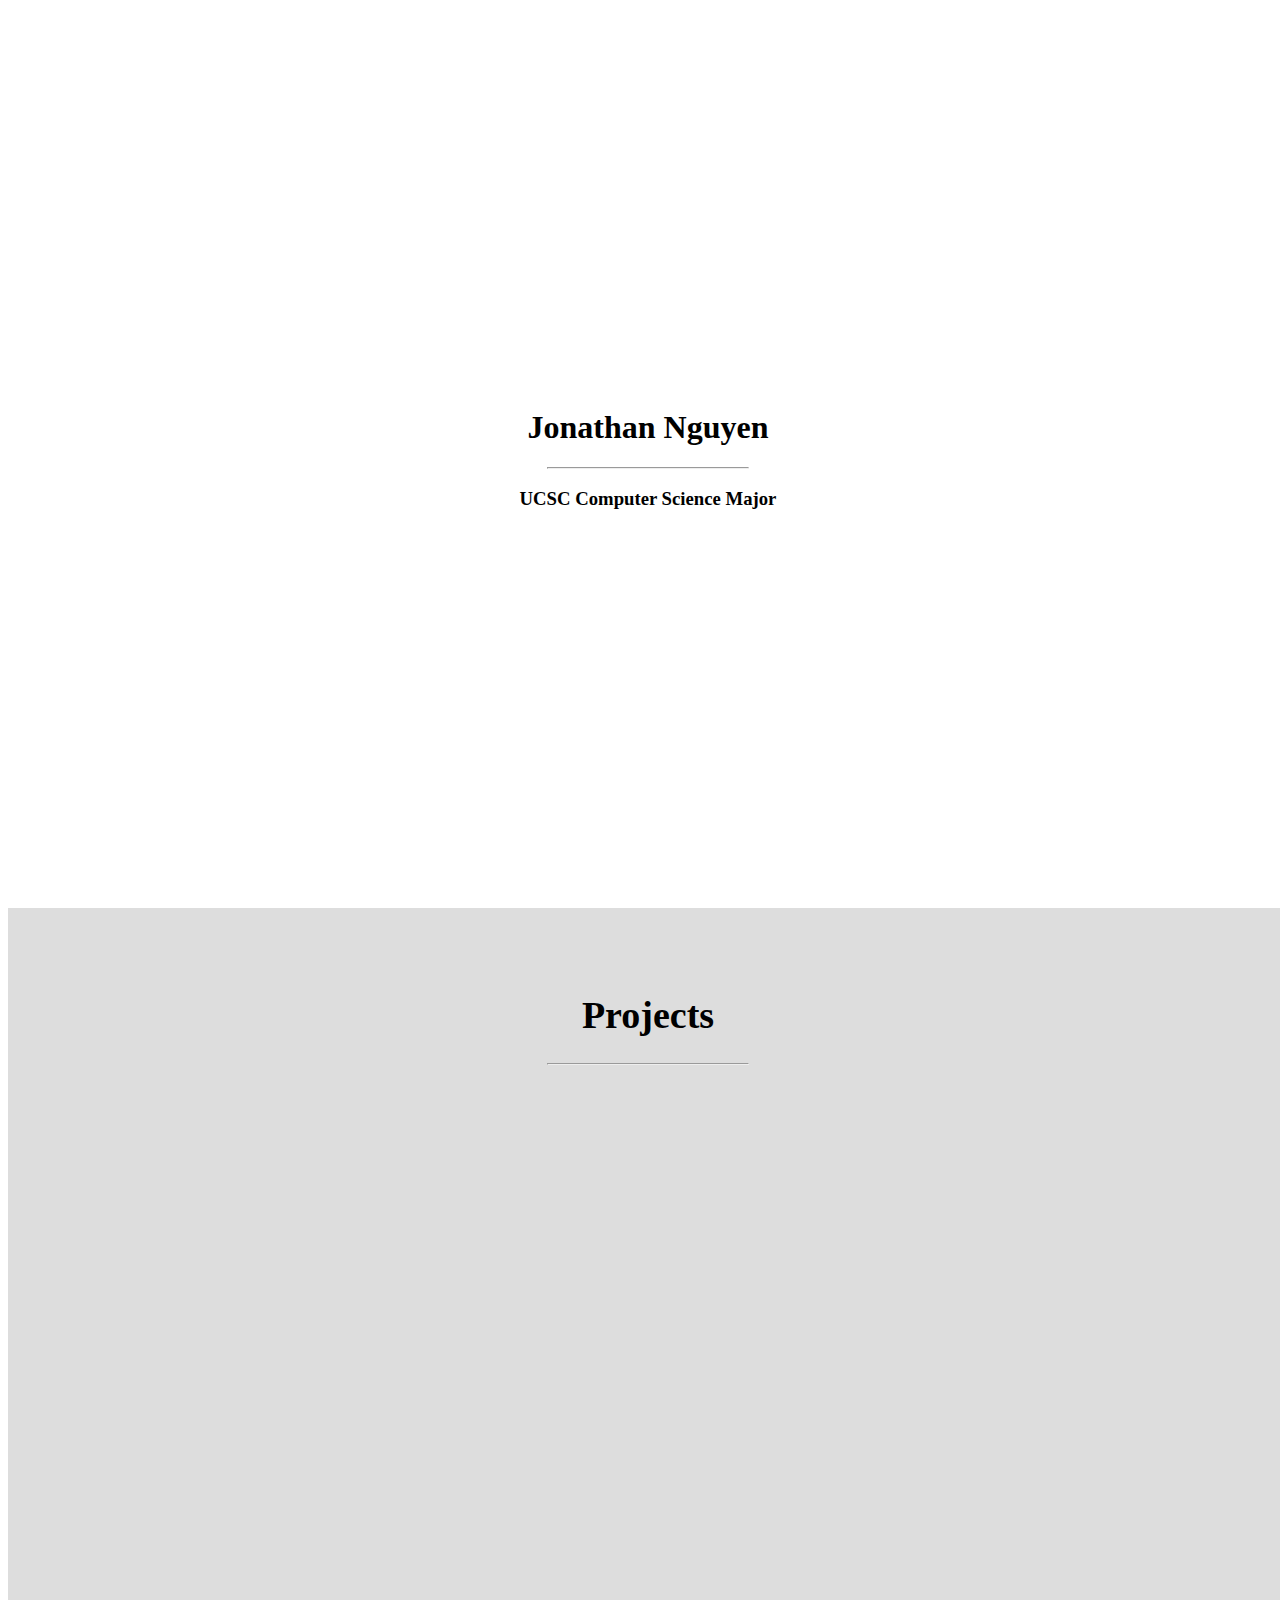
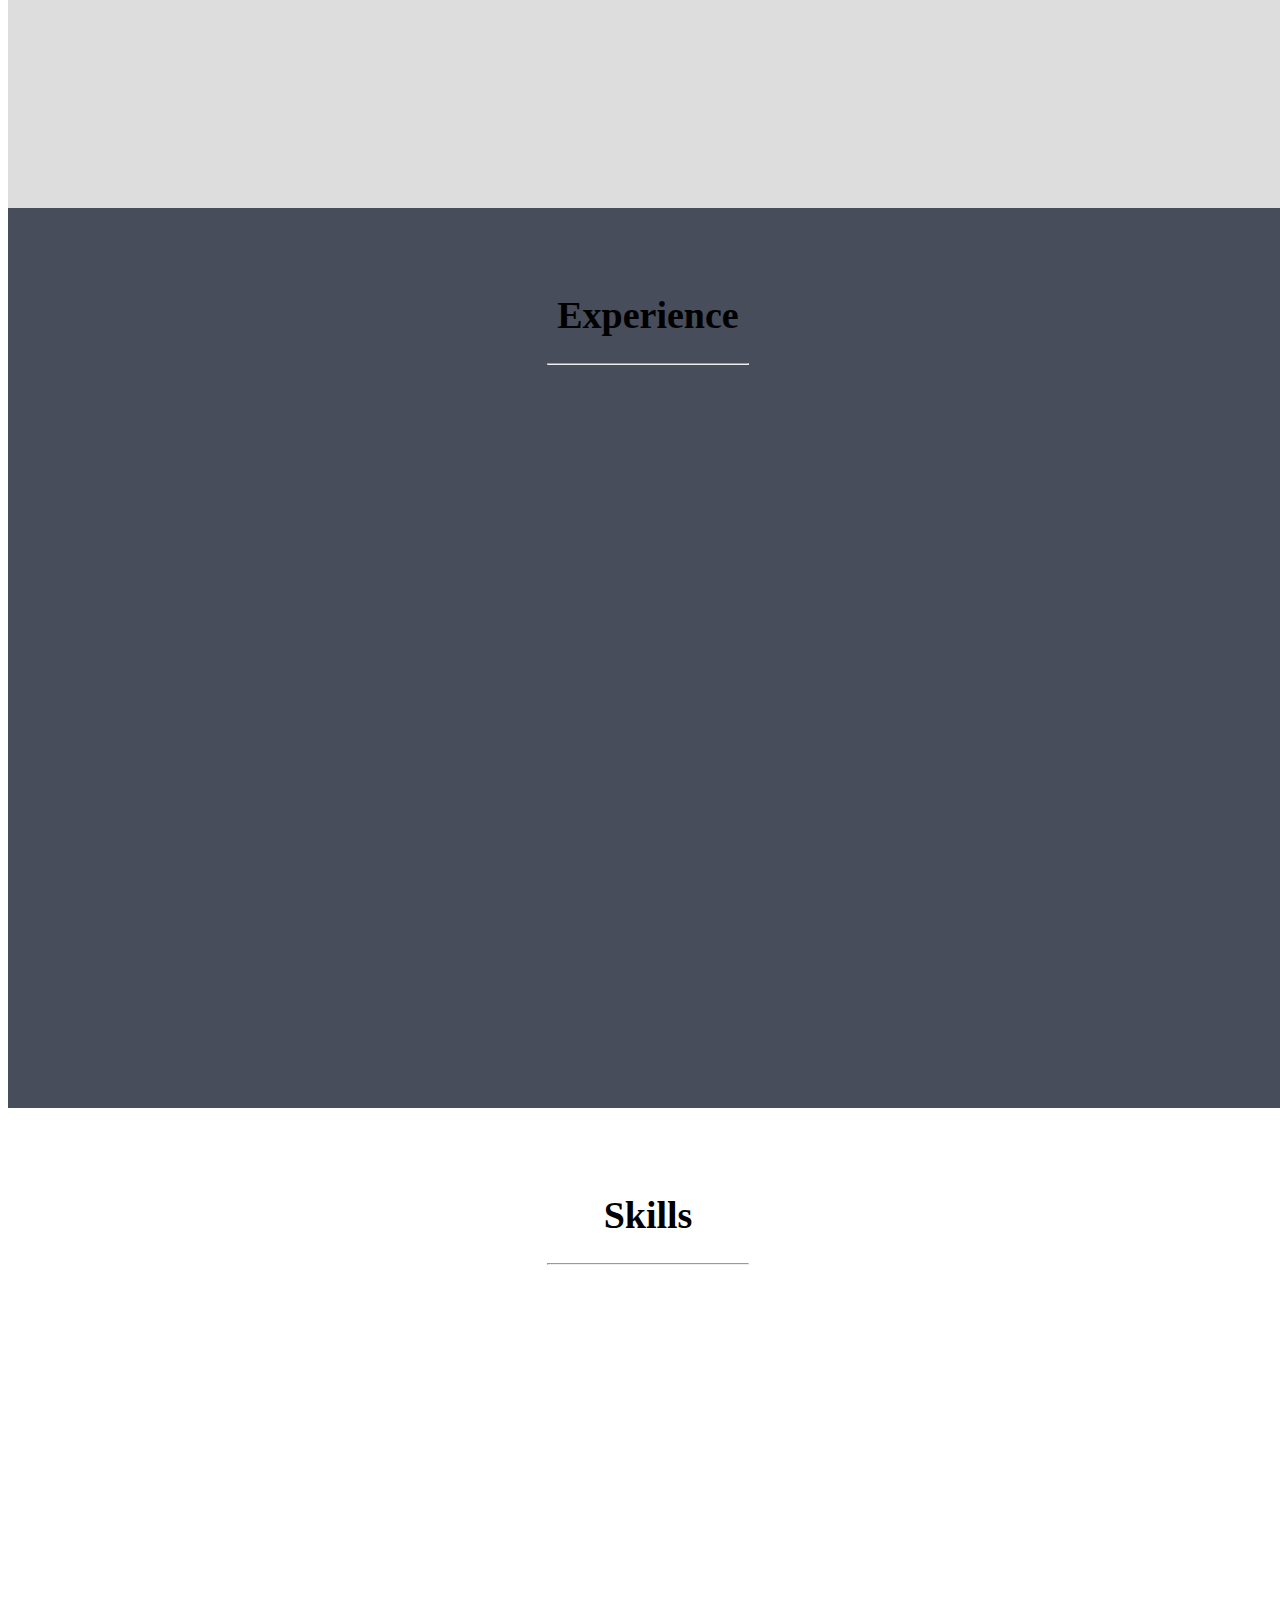
==== Portfolio/index.html @ 5cd63e86 "second commit" ====
<!DOCTYPE html>
<html lang="en">

    <head>
        <meta charset="UTF-8">
        <meta name="viewport" content="width=device-width; initial-scale=1.0; viewport-fit=cover">
        <meta http-equiv="X-UA-Compativle" content="ie=edge">
        <title>Jonathan Nguyen - Computer Science Major</title>
        <!--Bootstrap css file-->
        <link rel="stylesheet" href="css/bootstrap.min.css">
        <!--Style css file-->
        <link rel="stylesheet" href="css/style.css">
    </head>

    <body>

        <!--Nav bar-->
        <nav class="navbar navbar-expand-md sticky-top" id="navbar">
            <div class="container">
                <a href="index.html" class="navbar-brand">Jonathan Nguyen</a>
                <button class="navbar-toggler" type="button" data-toggle="collapse" data-target="#navbarResponsive">
                    <span class="navbar-toggler-icon"></span>
                </button>

                <div class="collapse navbar-collapse" id="navbarResponsive">
                    <ul class="navbar-nav ml-auto">
                        <li class="nav-item"><a href="#projects" class="nav-link active center">Projects</a></li>
                        <li class="nav-item"><a href="#experience" class="nav-link center">Experience</a></li>
                        <li class="nav-item"><a href="#skills" class="nav-link center">Skills</a></li>
                    </ul>
                </div>

            </div>
        </nav>

        <!--Landing Page-->
        <header class="center" id="landingPage">
            <div class="container">
                <h1>Jonathan Nguyen</h1>
                <hr>
                <h3>UCSC Computer Science Major</h3>
            </div>
        </header>

        <!--Projects-->
        <section class="center" id="projects">
            <div class="container">
                <h1 class="section-title">Projects</h1>
                <hr>
            </div>
        </section>

        <!--Experience-->
        <section class="center" id="experience">
            <div class="container">
                <h1 class="section-title">Experience</h1>
                <hr>
            </div>
        </section>

        <!--Skills-->
        <section class="center" id="skills">
            <div class="container">
                <h1 class="section-title">Skills</h1>
                <hr>
            </div>
        </section>

        <!--Footer-->
        <footer id="footer">
            <div class="container">
        
            </div>
        </footer>

        <!--jQuery-->
        <script src="js/jquery-3.5.1.min.js"></script>
        <!--Bootstrap js-->
        <script src="js/bootstrap.min.js"></script>
        <!--Popper js-->
        <script src="js/popper.min.js"></script>
        <!--Scripts js-->
        <script src="js/scripts.js"></script>
        <!--Font Awesome-->
        <script src="js/all.min.js"></script>

    </body>

</html>
---- Portfolio/css/style.css ----
body,
html {
  background-color: rgb(255, 255, 255);
  width: 100%;
  height: 100%;
  scroll-behavior: smooth;
}

.container {
  display: block;
  align-items: center;
  justify-content: center;
  flex-wrap: wrap;
  align-content: center;
}

.center {
  margin: auto;
  text-align: center;
  display: flex;
  justify-content: center;
  align-items: center;
}

section.center {
  display: block;
}

hr {
  width: 200px;
  background-color: black;
}

.section-title {
  font-size: 38px;
  padding-top: 60px;
}

/* Navigation Bar */

nav {
  width: 100vw;
  height: 60px;
  margin: 0px auto;
  display: block;
  position: fixed;
  top: -70px;
}

.navbar-brand,
.navbar-brand:hover {
  color: white;
  float: left;
}

#navbar,
.navbar {
  background-color: rgb(82, 0, 214);
  font-size: 1.15rem;
  font-weight: 600;
  letter-spacing: 0.1rem;
  box-shadow: 0 0.5rem 0.5rem rgba(0, 0, 0, 0.5);
  position: fixed;
  display: block;
  top: -80px;
  transition: top 1s;
  z-index: 1;
}

.nav-item {
  text-align: center;
  display: block;
  font-size: 17px;
  font-weight: 500;
}

.nav-link {
  color: rgb(255, 255, 255);
  margin-left: 15px;
  margin-right: 15px;
}

.navbar-nav {
  float: right;
}

.nav-link:hover,
.nav-link.active {
  color: rgb(198, 62, 240);
}

.navbar-toggler {
  border: 5px solid black;
}

/* Landing Page */
#landingPage {
  height: 100%;
  width: 100%;
  background-color: rgb(255, 255, 255);
}

/*Projects*/
#projects {
  height: 100%;
  width: 100%;
  background-color: rgb(221, 221, 221);
}

/*Experience*/
#experience {
  height: 100%;
  width: 100%;
  background-color: #474d5a;
}

/*Skills*/
#skills {
  height: 100%;
  width: 100%;
  background-color: rgb(255, 255, 255);
}

/*Footer*/
#footer {
  height: 20px;
  width: 100%;
  background-color: #000000;
}
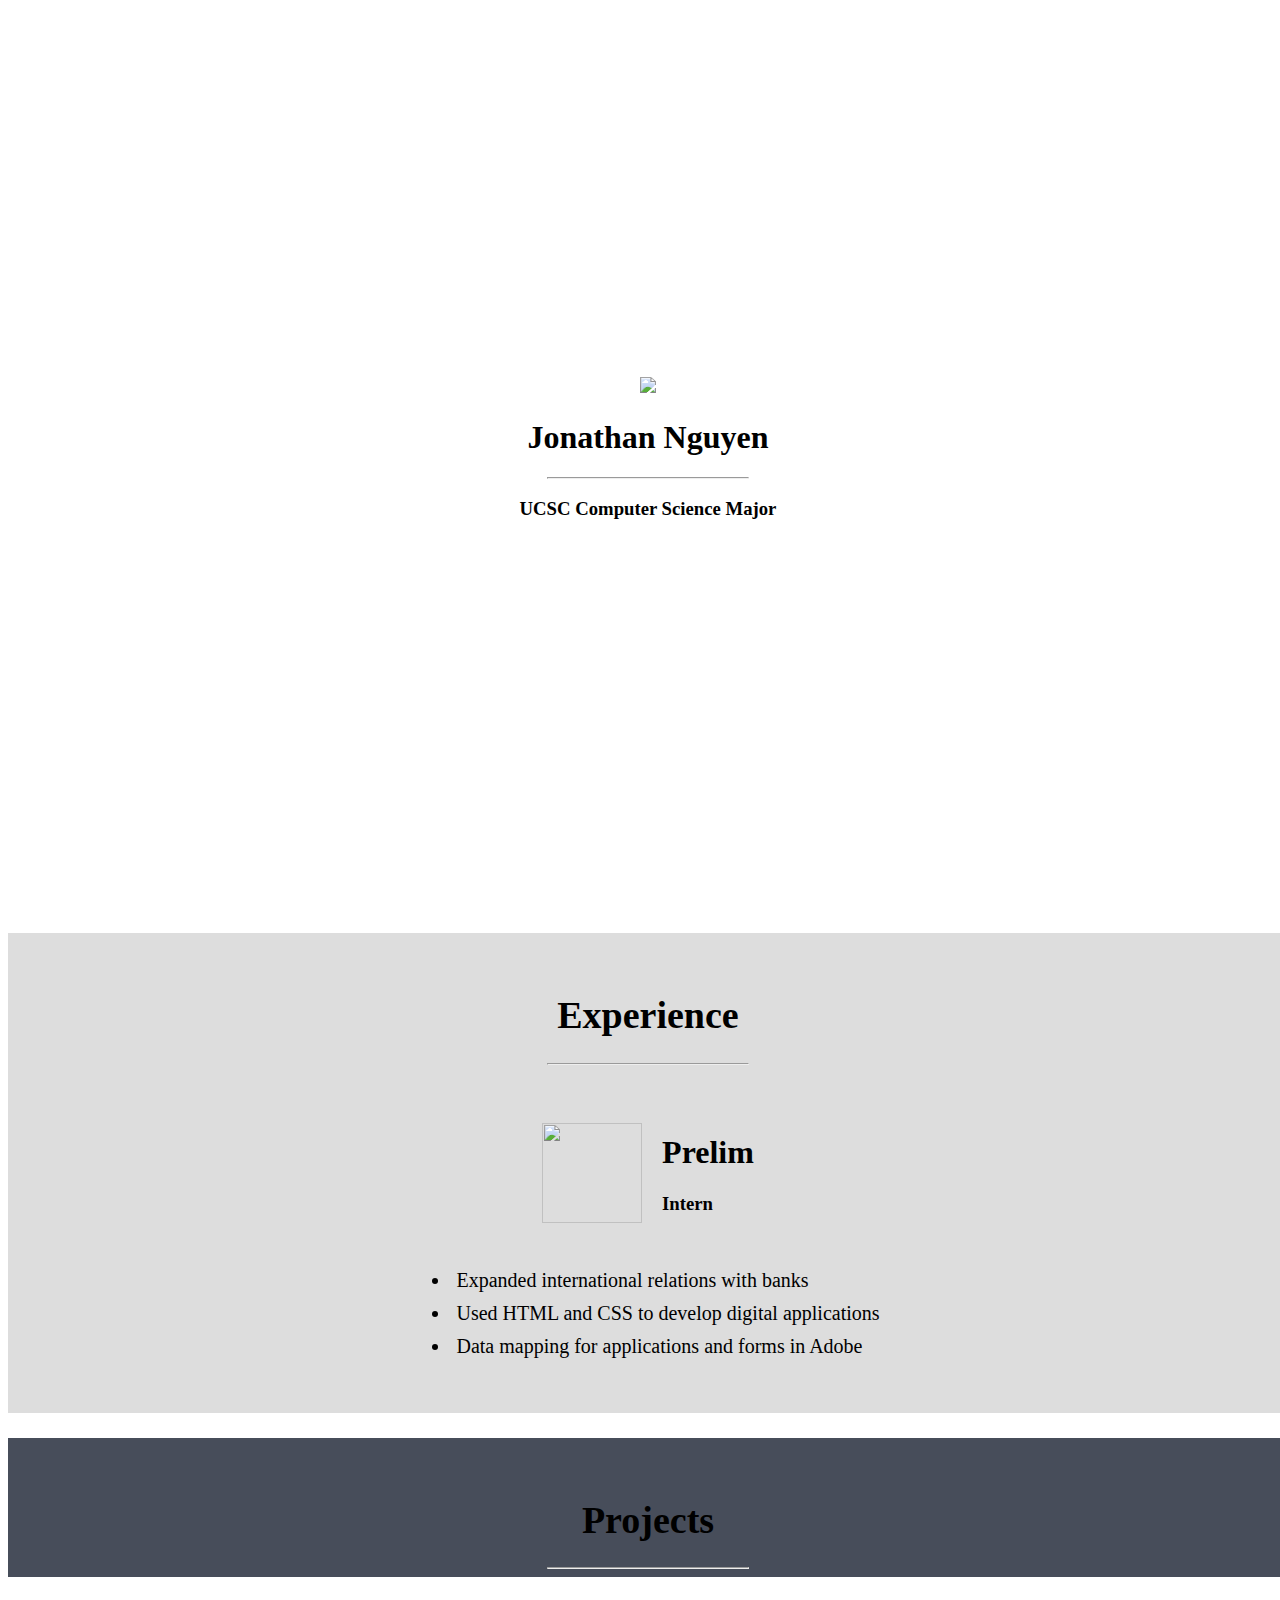
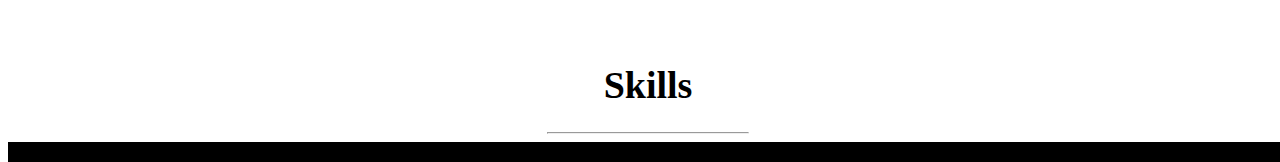
==== commit ce3f6c0f: "8/9/2021 12:07am" ====
--- a/Portfolio/index.html
+++ b/Portfolio/index.html
@@ -17,13 +17,13 @@
         <!--Nav bar-->
         <nav class="navbar navbar-expand-md sticky-top" id="navbar">
             <div class="container">
-                <a href="index.html" class="navbar-brand">Jonathan Nguyen</a>
-                <button class="navbar-toggler" type="button" data-toggle="collapse" data-target="#navbarResponsive">
+                <a href="#landingPage" class="navbar-brand">Jonathan Nguyen</a>
+                <button class="navbar-toggler" type="button" data-toggle="collapse" data-target="#navbarResponsive" aria-controls="navbarNavDropdown" aria-expanded="true" aria-label="toggle navigation">
                     <span class="navbar-toggler-icon"></span>
                 </button>
 
                 <div class="collapse navbar-collapse" id="navbarResponsive">
-                    <ul class="navbar-nav ml-auto">
+                    <ul class="navbar-nav  nav-pills">
                         <li class="nav-item"><a href="#projects" class="nav-link active center">Projects</a></li>
                         <li class="nav-item"><a href="#experience" class="nav-link center">Experience</a></li>
                         <li class="nav-item"><a href="#skills" class="nav-link center">Skills</a></li>
@@ -34,35 +34,52 @@
         </nav>
 
         <!--Landing Page-->
-        <header class="center" id="landingPage">
-            <div class="container">
-                <h1>Jonathan Nguyen</h1>
-                <hr>
-                <h3>UCSC Computer Science Major</h3>
-            </div>
-        </header>
-
-        <!--Projects-->
-        <section class="center" id="projects">
-            <div class="container">
-                <h1 class="section-title">Projects</h1>
-                <hr>
+        <section id="landingPage">
+            <div class="container center">
+                <div id="landing-title">
+                    <img src="img/SammySlug.png" id="sammy">
+                    <h1>Jonathan Nguyen</h1>
+                    <hr>
+                    <h3>UCSC Computer Science Major</h3>
+                </div>
             </div>
         </section>
 
         <!--Experience-->
-        <section class="center" id="experience">
-            <div class="container">
-                <h1 class="section-title">Experience</h1>
-                <hr>
+        <section id="experience">
+            <h1 class="section-title">Experience</h1>
+            <hr>
+            <div class="container center">
+                <div class="topic-box">
+                    <div class="topic-brand center">
+                        <img class="icon" src="img/Prelim.png">
+                        <div class="topic-header">
+                            <h1> Prelim </h1>
+                            <h3> Intern </h3>
+                        </div>
+                    </div>
+                    <ul class="description">
+                        <li> Expanded international relations with banks</li>
+                        <li> Used HTML and CSS to develop digital applications</li>
+                        <li> Data mapping for applications and forms in Adobe</li>
+                    </ul>
+                </div>
+            </div>
+        </section>
+
+        <!--Projects-->
+        <section id="projects">
+            <h1 class="section-title">Projects</h1>
+            <hr>
+            <div class="container center">
             </div>
         </section>
 
         <!--Skills-->
-        <section class="center" id="skills">
-            <div class="container">
-                <h1 class="section-title">Skills</h1>
-                <hr>
+        <section id="skills">
+            <h1 class="section-title">Skills</h1>
+            <hr>
+            <div class="container center">
             </div>
         </section>
 
--- a/Portfolio/css/style.css
+++ b/Portfolio/css/style.css
@@ -7,7 +7,7 @@
 }
 
 .container {
-  display: block;
+  display: flex;
   align-items: center;
   justify-content: center;
   flex-wrap: wrap;
@@ -19,11 +19,7 @@
   text-align: center;
   display: flex;
   justify-content: center;
-  align-items: center;
-}
-
-section.center {
-  display: block;
+  align-items: flex-start;
 }
 
 hr {
@@ -34,8 +30,45 @@
 .section-title {
   font-size: 38px;
   padding-top: 60px;
+  text-align: center;
 }
 
+.icon {
+  width: 100px;
+  height: 100px;
+  display: flex;
+  justify-content: center;
+  position: relative;
+  padding: 10px;
+}
+
+.topic-box {
+  display: block;
+  padding: 20px 10px 30px 10px;
+}
+.topic-brand {
+  padding: 20px 10px 10px 10px;
+  display: flex;
+  align-items: center;
+}
+
+.topic-header {
+  display: block;
+  width: auto;
+  height: 100%;
+  padding: 0px 10px 0px 10px;
+  text-align: left;
+}
+
+.description {
+  text-align: left;
+  font-size: 20px;
+  width: 100%;
+}
+
+ul.description li {
+  padding: 5px;
+}
 /* Navigation Bar */
 
 nav {
@@ -44,7 +77,6 @@
   margin: 0px auto;
   display: block;
   position: fixed;
-  top: -70px;
 }
 
 .navbar-brand,
@@ -95,28 +127,51 @@
 
 /* Landing Page */
 #landingPage {
-  height: 100%;
+  height: 100vh;
   width: 100%;
   background-color: rgb(255, 255, 255);
+  display: flex;
+}
+
+#sammy {
+  position: relative;
+  animation: bounce 2s infinite;
+}
+
+@keyframes bounce {
+  0% {
+    top: 0px;
+  }
+  50% {
+    top: 8px;
+  }
+  100% {
+    top: 0px;
+  }
+}
+
+#landing-title {
+  display: block;
+  padding: 100px;
 }
 
 /*Projects*/
 #projects {
-  height: 100%;
+  height: auto;
+  width: 100%;
+  background-color: #474d5a;
+}
+
+/*Experience*/
+#experience {
+  height: auto;
   width: 100%;
   background-color: rgb(221, 221, 221);
 }
 
-/*Experience*/
-#experience {
-  height: 100%;
-  width: 100%;
-  background-color: #474d5a;
-}
-
 /*Skills*/
 #skills {
-  height: 100%;
+  height: auto;
   width: 100%;
   background-color: rgb(255, 255, 255);
 }
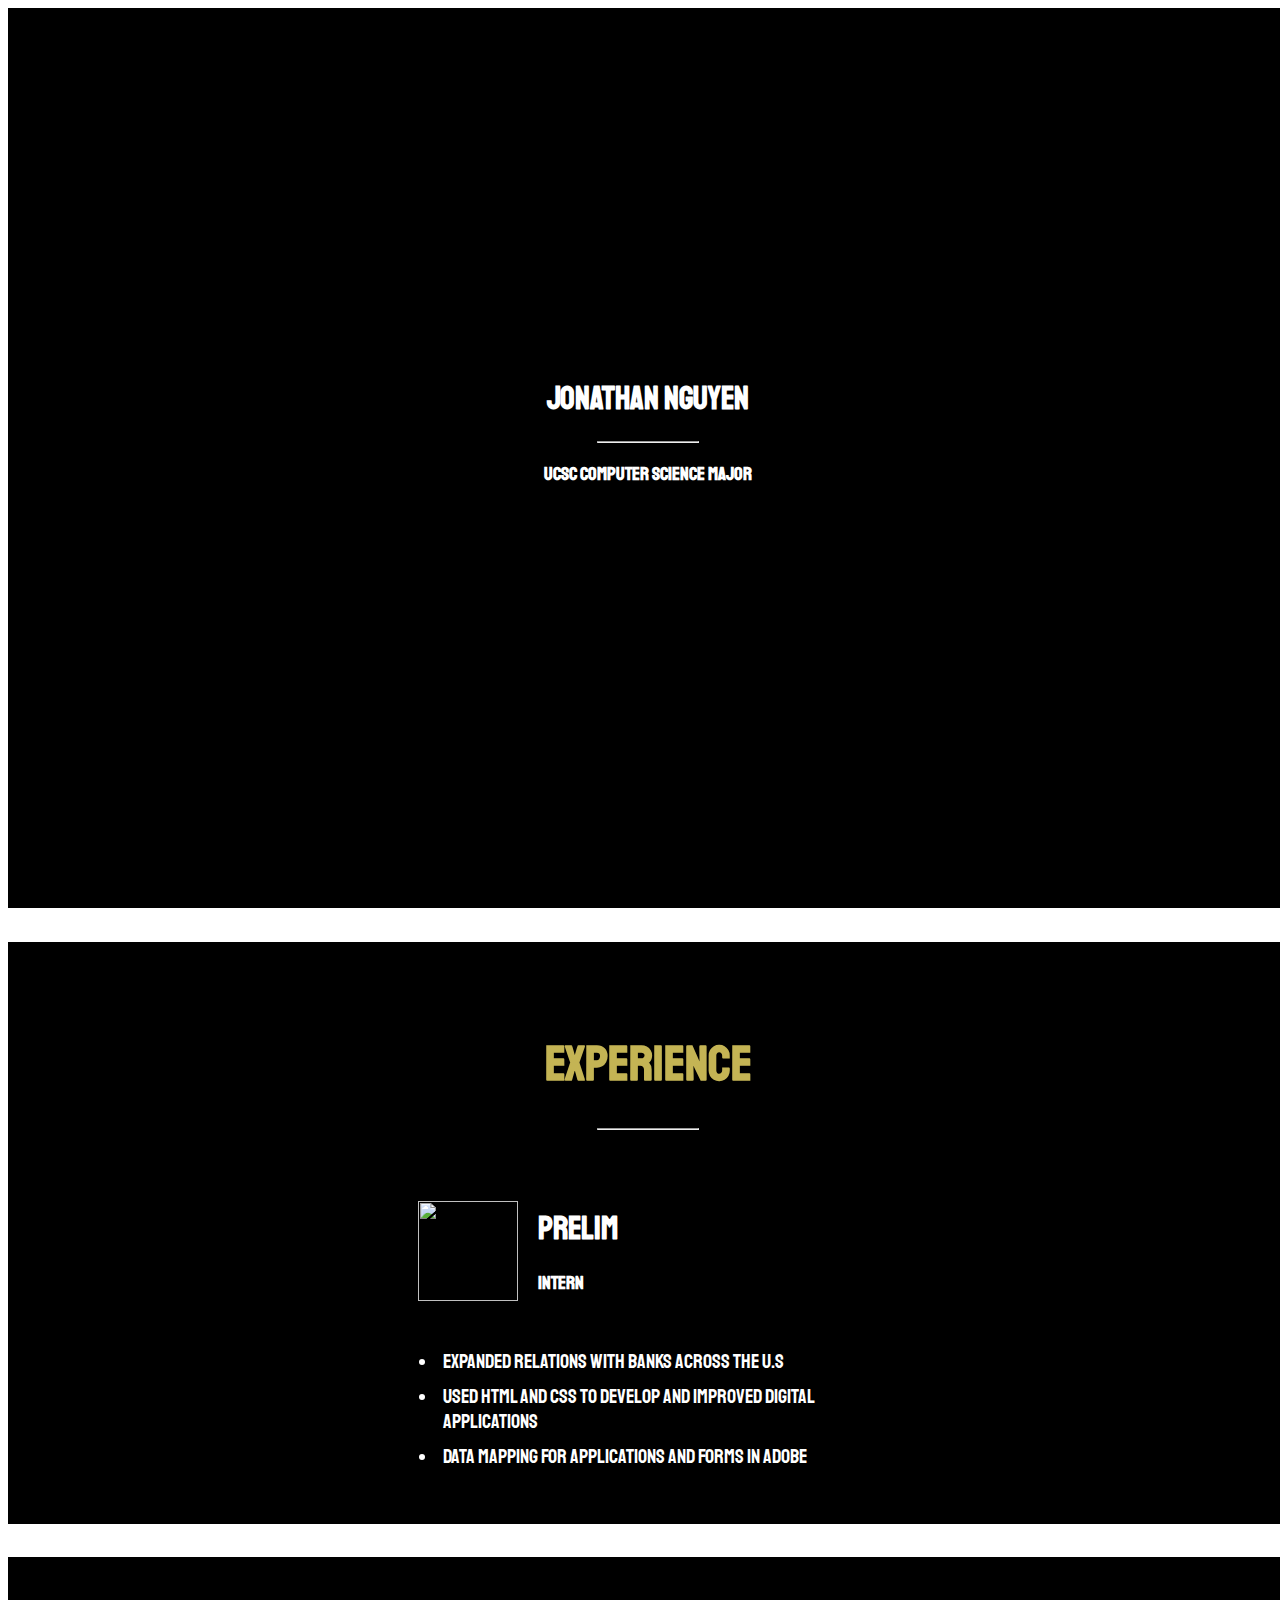
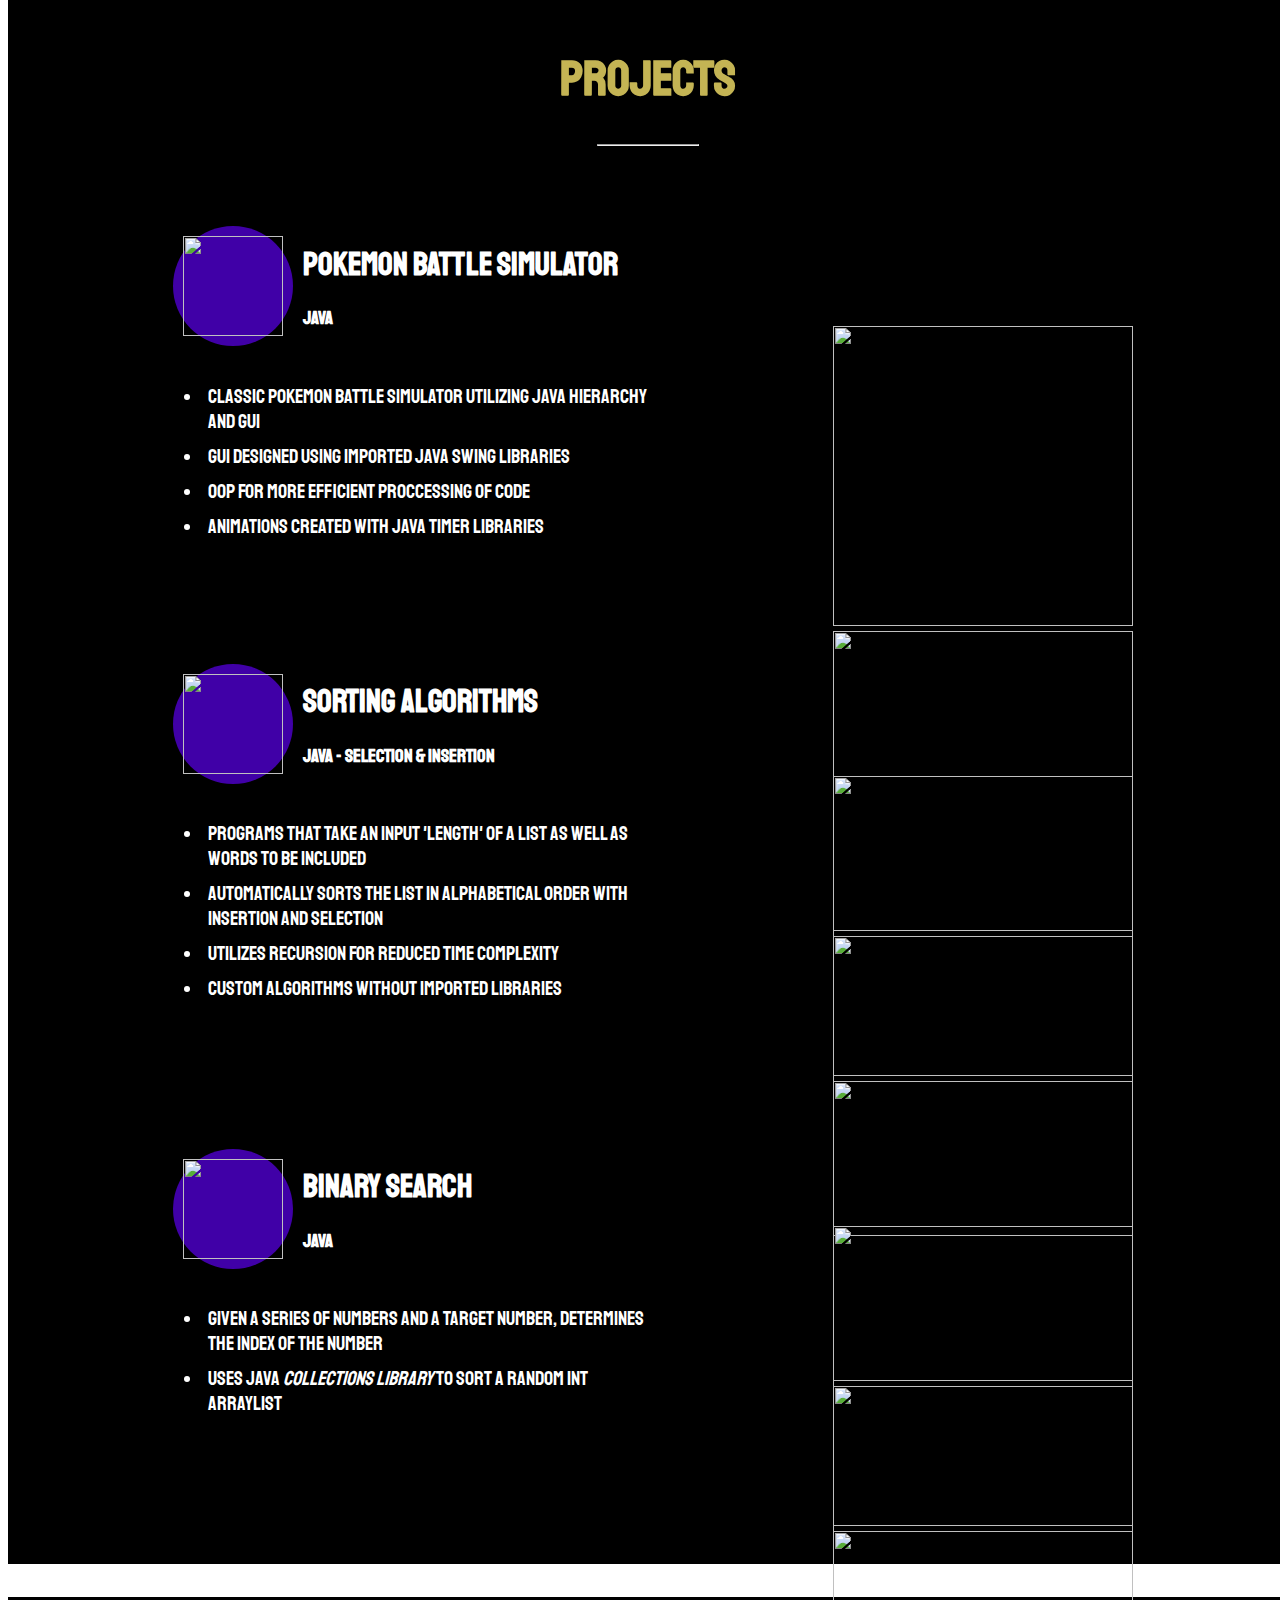
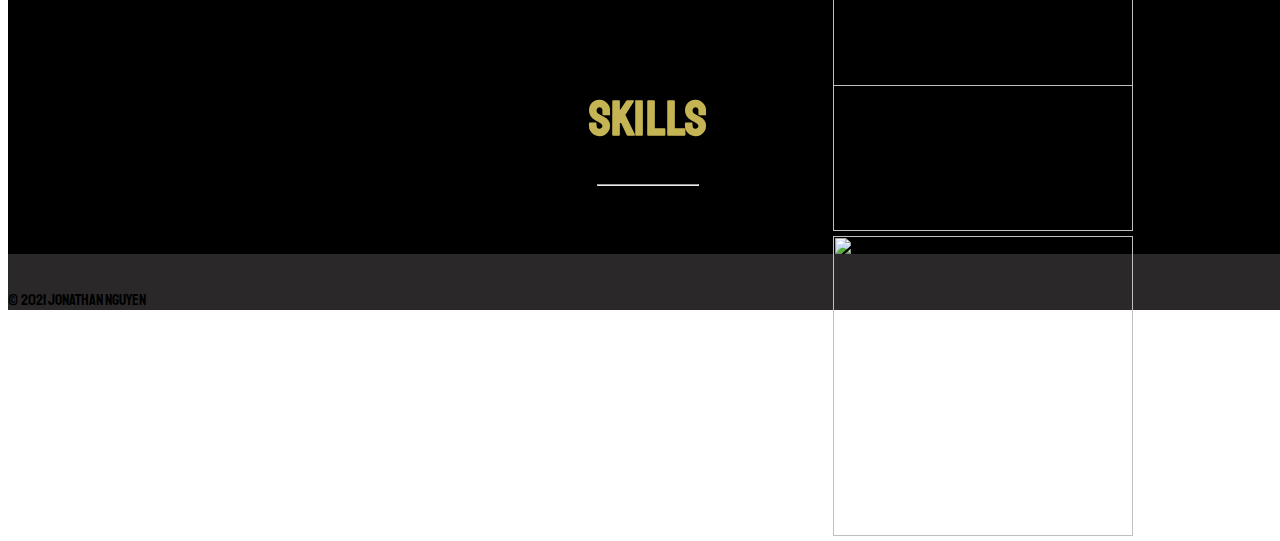
==== commit 7ce3d4fb: "8/11/2021 3:13am" ====
--- a/Portfolio/index.html
+++ b/Portfolio/index.html
@@ -10,23 +10,22 @@
         <link rel="stylesheet" href="css/bootstrap.min.css">
         <!--Style css file-->
         <link rel="stylesheet" href="css/style.css">
+        <!--Font-->
+        <link href="https://fonts.googleapis.com/css2?family=Staatliches&display=swap" rel="stylesheet">
     </head>
 
     <body>
 
         <!--Nav bar-->
-        <nav class="navbar navbar-expand-md sticky-top" id="navbar">
-            <div class="container">
-                <a href="#landingPage" class="navbar-brand">Jonathan Nguyen</a>
-                <button class="navbar-toggler" type="button" data-toggle="collapse" data-target="#navbarResponsive" aria-controls="navbarNavDropdown" aria-expanded="true" aria-label="toggle navigation">
-                    <span class="navbar-toggler-icon"></span>
-                </button>
-
-                <div class="collapse navbar-collapse" id="navbarResponsive">
-                    <ul class="navbar-nav  nav-pills">
-                        <li class="nav-item"><a href="#projects" class="nav-link active center">Projects</a></li>
-                        <li class="nav-item"><a href="#experience" class="nav-link center">Experience</a></li>
-                        <li class="nav-item"><a href="#skills" class="nav-link center">Skills</a></li>
+        <nav class="navbar navbar-expand-md sticky-top color-1" id="navbar">
+            <div>
+                <a href="#landingPage" class="navbar-brand center">Jonathan Nguyen</a>
+
+                <div class="nav-list" id="navbarResponsive">
+                    <ul class="navbar-nav">
+                        <li class="nav-item"><a href="#experience" class="nav-link">Experience</a></li>
+                        <li class="nav-item"><a href="#projects" class="nav-link">Projects</a></li>
+                        <li class="nav-item"><a href="#skills" class="nav-link">Skills</a></li>
                     </ul>
                 </div>
 
@@ -34,24 +33,21 @@
         </nav>
 
         <!--Landing Page-->
-        <section id="landingPage">
-            <div class="container center">
+        <section class="color-2" id="landingPage">
                 <div id="landing-title">
-                    <img src="img/SammySlug.png" id="sammy">
                     <h1>Jonathan Nguyen</h1>
                     <hr>
                     <h3>UCSC Computer Science Major</h3>
                 </div>
-            </div>
         </section>
 
         <!--Experience-->
-        <section id="experience">
+        <section class="color-2" id="experience">
             <h1 class="section-title">Experience</h1>
             <hr>
-            <div class="container center">
+            <div>
                 <div class="topic-box">
-                    <div class="topic-brand center">
+                    <div class="topic-brand">
                         <img class="icon" src="img/Prelim.png">
                         <div class="topic-header">
                             <h1> Prelim </h1>
@@ -59,8 +55,8 @@
                         </div>
                     </div>
                     <ul class="description">
-                        <li> Expanded international relations with banks</li>
-                        <li> Used HTML and CSS to develop digital applications</li>
+                        <li> Expanded relations with banks across the U.S</li>
+                        <li> Used HTML and CSS to develop and improved digital applications</li>
                         <li> Data mapping for applications and forms in Adobe</li>
                     </ul>
                 </div>
@@ -68,26 +64,183 @@
         </section>
 
         <!--Projects-->
-        <section id="projects">
+        <section class="color-2" id="projects">
             <h1 class="section-title">Projects</h1>
             <hr>
-            <div class="container center">
+            <div>
+                <div class="project-box">
+                    <div class="topic-box">
+                        <div class="topic-brand">
+                            <div class="icon-container color-1">
+                                <img class="icon" src="img/pika.png">
+                            </div>
+                            <div class="topic-header">
+                                <h1> Pokemon Battle Simulator </h1>
+                                <h3> Java </h3>
+                            </div>
+                        </div>
+                        <ul class="description">
+                            <li>Classic Pokemon battle simulator utilizing Java hierarchy and GUI</li>
+                            <li>GUI designed using imported Java Swing libraries </li>
+                            <li>OOP for more efficient proccessing of code</li>
+                            <li>Animations created with Java timer libraries</li>
+                        </ul>
+                    </div>
+
+                    <div id="project1" class="carousel slide" data-ride="carousel">
+                    
+                        <!-- Indicators -->
+                        <ul class="carousel-indicators">
+                            <li data-target="#project1" data-slide-to="0" class="active"></li>
+                            <li data-target="#project1" data-slide-to="1"></li>
+                            <li data-target="#project1" data-slide-to="2"></li>
+                        </ul>
+                    
+                        <!-- The slideshow -->
+                        <div class="carousel-inner">
+                            <div class="carousel-item active">
+                                <img class="project-img" src="img/pokemon-sim.png">
+                            </div>
+                            <div class="carousel-item">
+                                <img class="project-img" src="img/pokemon-sim.png">
+                            </div>
+                            <div class="carousel-item">
+                                <img class="project-img" src="img/pokemon-sim.png">
+                            </div>
+                        </div>
+                    
+                        <!-- Left and right controls -->
+                        <a class="carousel-control-prev" href="#project1" data-slide="prev">
+                            <span class="carousel-control-prev-icon"></span>
+                        </a>
+                        <a class="carousel-control-next" href="#project1" data-slide="next">
+                            <span class="carousel-control-next-icon"></span>
+                        </a>
+                    </div>
+
+                </div>
+                
+                <div class="project-box">
+                    <div class="topic-box">
+                        <div class="topic-brand">
+                            <div class="icon-container color-1">
+                                <img class="icon" src="img/sort.jpeg">
+                            </div>
+                            <div class="topic-header">
+                                <h1> Sorting Algorithms</h1>
+                                <h3> Java - Selection & Insertion </h3>
+                            </div>
+                        </div>
+                        <ul class="description">
+                            <li>Programs that take an input 'length' of a list as well as words to be included</li>
+                            <li>Automatically sorts the list in alphabetical order with Insertion and Selection</li>
+                            <li>Utilizes recursion for reduced time complexity</li>
+                            <li>Custom algorithms without imported libraries</li>
+                        </ul>
+                    </div>
+
+                    <div id="project2" class="carousel slide" data-ride="carousel">
+                    
+                        <!-- Indicators -->
+                        <ul class="carousel-indicators">
+                            <li data-target="#project2" data-slide-to="0" class="active"></li>
+                            <li data-target="#project2" data-slide-to="1"></li>
+                            <li data-target="#project2" data-slide-to="2"></li>
+                        </ul>
+                    
+                        <!-- The slideshow -->
+                        <div class="carousel-inner">
+                            <div class="carousel-item active">
+                                <img class="project-img" src="img/Insertion.png">
+                            </div>
+                            <div class="carousel-item">
+                                <img class="project-img" src="img/Insertion.png">
+                            </div>
+                            <div class="carousel-item">
+                                <img class="project-img" src="img/Insertion.png">
+                            </div>
+                        </div>
+                    
+                        <!-- Left and right controls -->
+                        <a class="carousel-control-prev" href="#project2" data-slide="prev">
+                            <span class="carousel-control-prev-icon"></span>
+                        </a>
+                        <a class="carousel-control-next" href="#project2" data-slide="next">
+                            <span class="carousel-control-next-icon"></span>
+                        </a>
+                    </div>
+
+                </div>
+
+                <div class="project-box">
+                    <div class="topic-box">
+                        <div class="topic-brand">
+                            <div class="icon-container color-1">
+                                <img class="icon" src="img/Searching.png">
+                            </div>
+                            <div class="topic-header">
+                                <h1> Binary Search</h1>
+                                <h3> Java </h3>
+                            </div>
+                        </div>
+                        <ul class="description">
+                            <li>Given a series of numbers and a target number, determines the index of the number</li>
+                            <li>Uses Java <em>Collections Library </em> to sort a random int ArrayList</li>
+                        </ul>
+                    </div>
+
+                    <div id="project3" class="carousel slide" data-ride="carousel">
+                    
+                        <!-- Indicators -->
+                        <ul class="carousel-indicators">
+                            <li data-target="#project3" data-slide-to="0" class="active"></li>
+                            <li data-target="#project3" data-slide-to="1"></li>
+                            <li data-target="#project3" data-slide-to="2"></li>
+                        </ul>
+                    
+                        <!-- The slideshow -->
+                        <div class="carousel-inner">
+                            <div class="carousel-item active">
+                                <img class="project-img" src="img/Binary.png">
+                            </div>
+                            <div class="carousel-item">
+                                <img class="project-img" src="img/Binary.png">
+                            </div>
+                            <div class="carousel-item">
+                                <img class="project-img" src="img/Binary.png">
+                            </div>
+                        </div>
+                    
+                        <!-- Left and right controls -->
+                        <a class="carousel-control-prev" href="#project3" data-slide="prev">
+                            <span class="carousel-control-prev-icon"></span>
+                        </a>
+                        <a class="carousel-control-next" href="#project3" data-slide="next">
+                            <span class="carousel-control-next-icon"></span>
+                        </a>
+                    </div>
+                
+                </div>
             </div>
         </section>
 
         <!--Skills-->
-        <section id="skills">
+        <section class="color-2" id="skills">
             <h1 class="section-title">Skills</h1>
             <hr>
-            <div class="container center">
+            <div>
             </div>
         </section>
 
         <!--Footer-->
         <footer id="footer">
-            <div class="container">
-        
-            </div>
+            <div class="socials">
+                <a href="mailto:jornguye@ucsc.edu"><i style="color:#FFF" class="far fa-envelope fa-lg"></i></a>
+                <a href="https://github.com/JRN03"><i style="color:#FFF;" class="fab fa-github fa-lg"></i></a>
+                <a href="https://www.linkedin.com/in/jonathan-nguyen-a6781220b"><i style="color:#FFF" class="fab fa-linkedin-in fa-lg"></i></a>
+                <a href="https://instagram.com/_j.nguyen08"><i style="color:#FFF" class="fab fa-instagram fa-lg"></i></a>
+            </div>
+            <p>© 2021 Jonathan Nguyen</p>
         </footer>
 
         <!--jQuery-->
@@ -98,7 +251,7 @@
         <script src="js/popper.min.js"></script>
         <!--Scripts js-->
         <script src="js/scripts.js"></script>
-        <!--Font Awesome-->
+        <!--Font awesome-->
         <script src="js/all.min.js"></script>
 
     </body>
--- a/Portfolio/css/style.css
+++ b/Portfolio/css/style.css
@@ -1,17 +1,33 @@
 body,
 html {
   background-color: rgb(255, 255, 255);
+  font-family: "Staatliches", cursive;
   width: 100%;
   height: 100%;
   scroll-behavior: smooth;
-}
-
-.container {
-  display: flex;
-  align-items: center;
-  justify-content: center;
+  min-height: 200px;
+}
+
+.color-1 {
+  background-color: rgb(64, 0, 167);
+}
+
+.color-2 {
+  background-color: #000000;
+}
+
+section {
+  height: auto;
+  width: 100%;
+}
+
+section > div {
+  display: flex;
+  flex-flow: row;
   flex-wrap: wrap;
-  align-content: center;
+  height: auto;
+  justify-content: space-around;
+  padding: 30px 20px;
 }
 
 .center {
@@ -19,18 +35,28 @@
   text-align: center;
   display: flex;
   justify-content: center;
-  align-items: flex-start;
+  align-items: center;
 }
 
 hr {
-  width: 200px;
-  background-color: black;
+  width: 100px;
+  background-color: rgb(255, 255, 255);
 }
 
 .section-title {
-  font-size: 38px;
-  padding-top: 60px;
-  text-align: center;
+  font-size: 50px;
+  color: #c4b454;
+  padding-top: 90px;
+  text-align: center;
+}
+
+.icon-container {
+  height: auto;
+  width: auto;
+  display: flex;
+  justify-content: center;
+  align-items: center;
+  border-radius: 50%;
 }
 
 .icon {
@@ -43,17 +69,23 @@
 }
 
 .topic-box {
-  display: block;
-  padding: 20px 10px 30px 10px;
-}
+  display: flex;
+  flex-flow: column nowrap;
+  width: auto;
+  max-width: 500px;
+  max-height: 500px;
+}
+
 .topic-brand {
   padding: 20px 10px 10px 10px;
   display: flex;
   align-items: center;
+  justify-content: flex-start;
 }
 
 .topic-header {
   display: block;
+  color: white;
   width: auto;
   height: 100%;
   padding: 0px 10px 0px 10px;
@@ -62,123 +94,198 @@
 
 .description {
   text-align: left;
+  display: block;
+  color: white;
   font-size: 20px;
-  width: 100%;
+  width: auto;
 }
 
 ul.description li {
   padding: 5px;
 }
+
+@media screen and (max-width: 767px) {
+  section > div {
+    justify-content: center;
+    flex-wrap: wrap;
+  }
+
+  .topic-brand {
+    justify-content: center;
+  }
+
+  .topic-box {
+    max-width: 560px;
+  }
+
+  .topic-box {
+    margin: 20px 10px;
+  }
+}
+
 /* Navigation Bar */
 
 nav {
-  width: 100vw;
-  height: 60px;
+  width: 100%;
+  height: auto;
   margin: 0px auto;
-  display: block;
   position: fixed;
+}
+
+.navbar {
+  font-size: 20px;
+  font-weight: 600;
+  letter-spacing: 0.1rem;
+  /*box-shadow: 0 0.5rem 0.5rem rgba(0, 0, 0, 0.5);*/
+  position: fixed;
+  display: block;
+  top: -80px;
+  transition: top 1s;
+  z-index: 3;
 }
 
 .navbar-brand,
 .navbar-brand:hover {
-  color: white;
-  float: left;
-}
-
-#navbar,
-.navbar {
-  background-color: rgb(82, 0, 214);
-  font-size: 1.15rem;
+  color: #c4b454;
+  position: fixed;
+  margin: 5px 0px;
+  padding: 0px;
+}
+
+.nav-item {
+  display: flex;
+  justify-content: center;
+  font-size: 17px;
   font-weight: 600;
-  letter-spacing: 0.1rem;
-  box-shadow: 0 0.5rem 0.5rem rgba(0, 0, 0, 0.5);
-  position: fixed;
-  display: block;
-  top: -80px;
-  transition: top 1s;
-  z-index: 1;
-}
-
-.nav-item {
-  text-align: center;
-  display: block;
-  font-size: 17px;
-  font-weight: 500;
+  margin: 0px 20px;
 }
 
 .nav-link {
+  color: #c4b454;
+  width: auto;
+  margin: 0px;
+  text-align: center;
+  font-size: 15px;
+  letter-spacing: 7px;
+}
+
+.navbar-nav {
+  display: flex;
+  justify-content: flex-end;
+}
+
+.nav-link:hover {
   color: rgb(255, 255, 255);
-  margin-left: 15px;
-  margin-right: 15px;
-}
-
-.navbar-nav {
-  float: right;
-}
-
-.nav-link:hover,
-.nav-link.active {
-  color: rgb(198, 62, 240);
-}
-
-.navbar-toggler {
-  border: 5px solid black;
+}
+
+.nav-link:hover:after {
+  transform: scaleX(0.95);
+}
+
+.nav-link::after {
+  display: block;
+  content: "";
+  border-bottom: solid 3px #ffffff;
+  transform: scaleX(0);
+  transition: 500ms ease-in-out;
+  transform-origin: 0% 50%;
+}
+
+@media screen and (max-width: 767px) {
+  .navbar-brand {
+    display: none;
+  }
+
+  nav div,
+  .nav-list,
+  .navbar-nav {
+    display: flex;
+    flex-flow: row;
+    justify-content: center;
+  }
 }
 
 /* Landing Page */
 #landingPage {
-  height: 100vh;
-  width: 100%;
-  background-color: rgb(255, 255, 255);
-  display: flex;
-}
-
-#sammy {
-  position: relative;
-  animation: bounce 2s infinite;
-}
-
-@keyframes bounce {
-  0% {
-    top: 0px;
-  }
-  50% {
-    top: 8px;
-  }
-  100% {
-    top: 0px;
-  }
+  height: 100%;
+  color: white;
+  width: 100%;
+  display: flex;
+  flex-direction: row;
+  justify-content: space-around;
+  align-items: center;
 }
 
 #landing-title {
-  display: block;
-  padding: 100px;
+  height: 200px;
+  display: block;
+  text-align: center;
+  margin: 0px;
 }
 
 /*Projects*/
 #projects {
-  height: auto;
-  width: 100%;
-  background-color: #474d5a;
-}
-
+}
+
+section#projects > div {
+  display: block;
+}
+
+.project-img {
+  width: 300px;
+  height: 300px;
+  position: relative;
+}
+
+.carousel {
+  width: 300px;
+  height: 300px;
+  position: relative;
+}
+.project-box {
+  display: flex;
+  justify-content: space-around;
+  align-items: center;
+  flex-wrap: wrap;
+  height: auto;
+  min-height: 400px;
+  margin: 0px 50px 50px 50px;
+}
+@media screen and (min-width: 1170px) {
+  .carousel:hover {
+    transform: scale(1.5);
+    transition: 1s;
+  }
+}
+
+@media screen and (max-width: 955px) {
+  .project-img,
+  .carousel {
+    width: 400px;
+    height: 400px;
+  }
+}
 /*Experience*/
 #experience {
-  height: auto;
-  width: 100%;
-  background-color: rgb(221, 221, 221);
 }
 
 /*Skills*/
 #skills {
-  height: auto;
-  width: 100%;
-  background-color: rgb(255, 255, 255);
 }
 
 /*Footer*/
 #footer {
-  height: 20px;
-  width: 100%;
-  background-color: #000000;
-}
+  height: auto;
+  display: block;
+  width: 100%;
+  background-color: #2a2828;
+}
+
+.socials {
+  display: flex;
+  justify-content: center;
+}
+
+.socials a {
+  margin: 10px;
+}
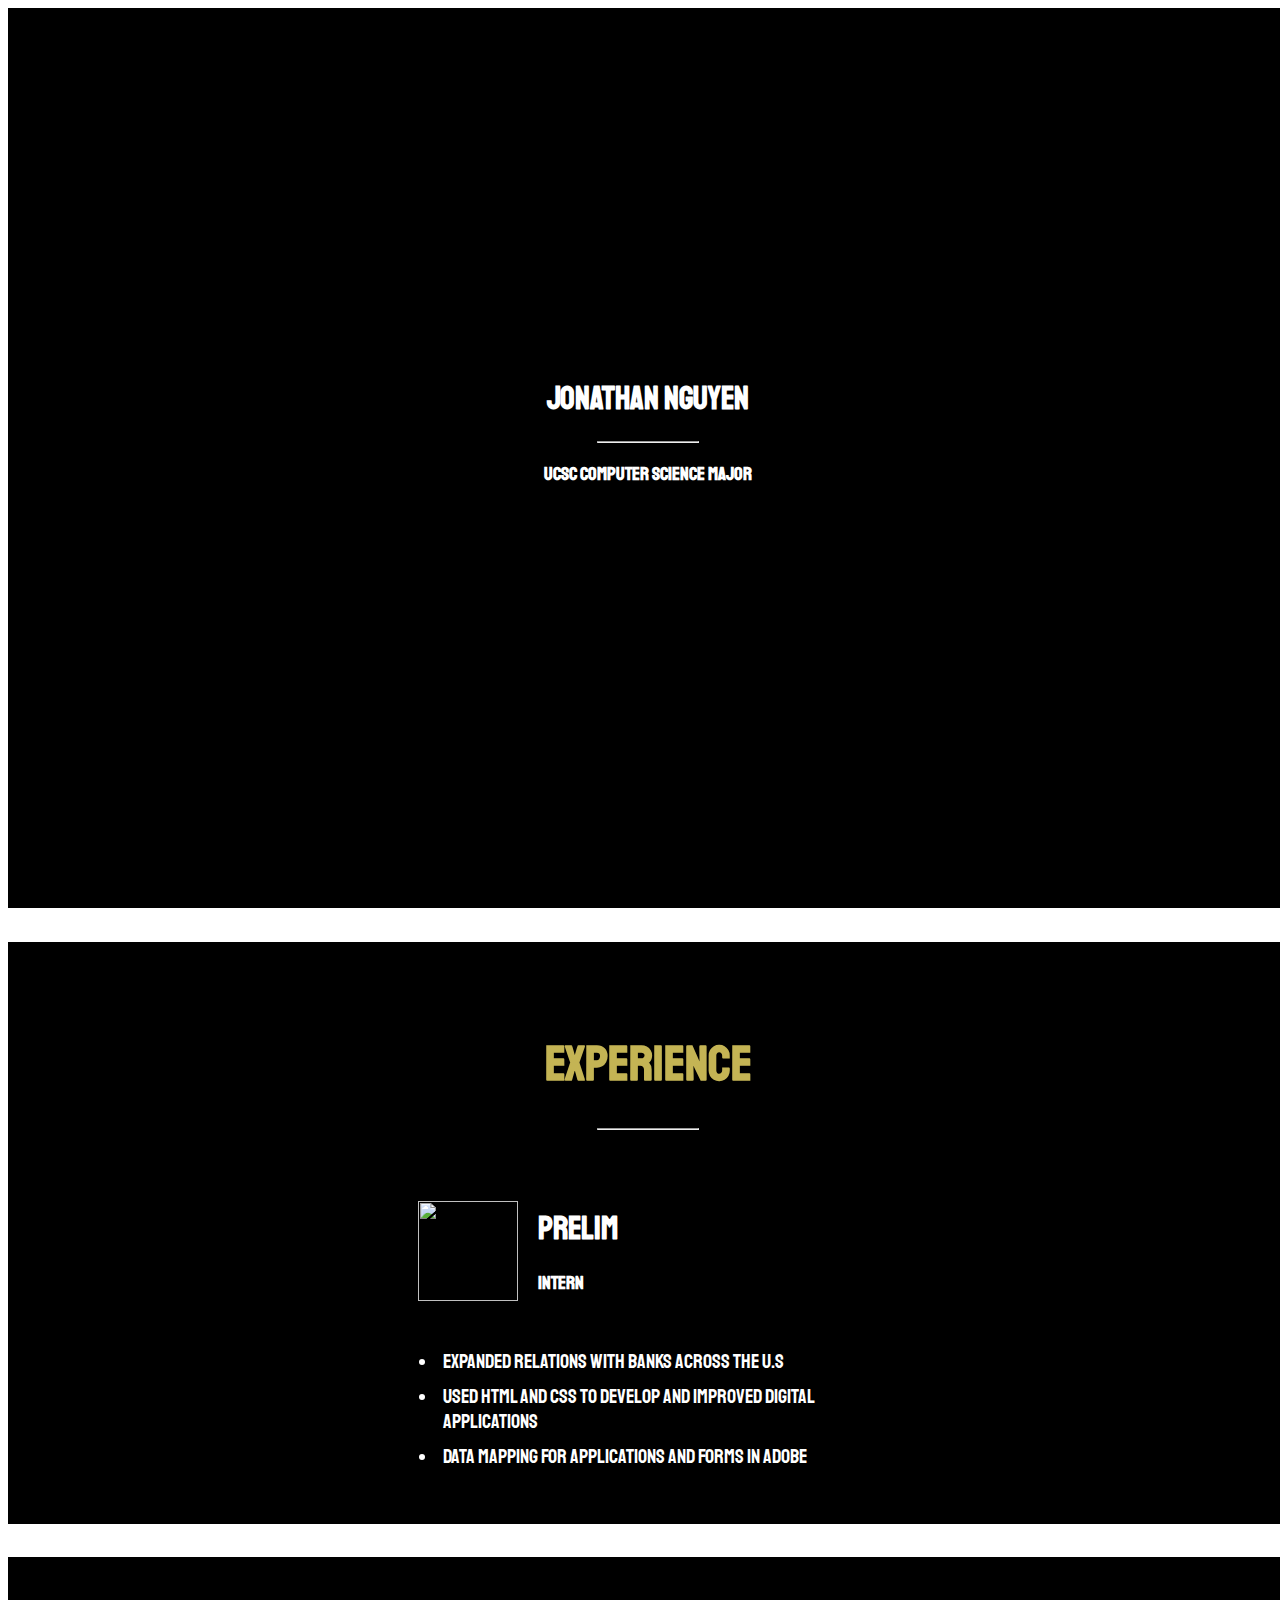
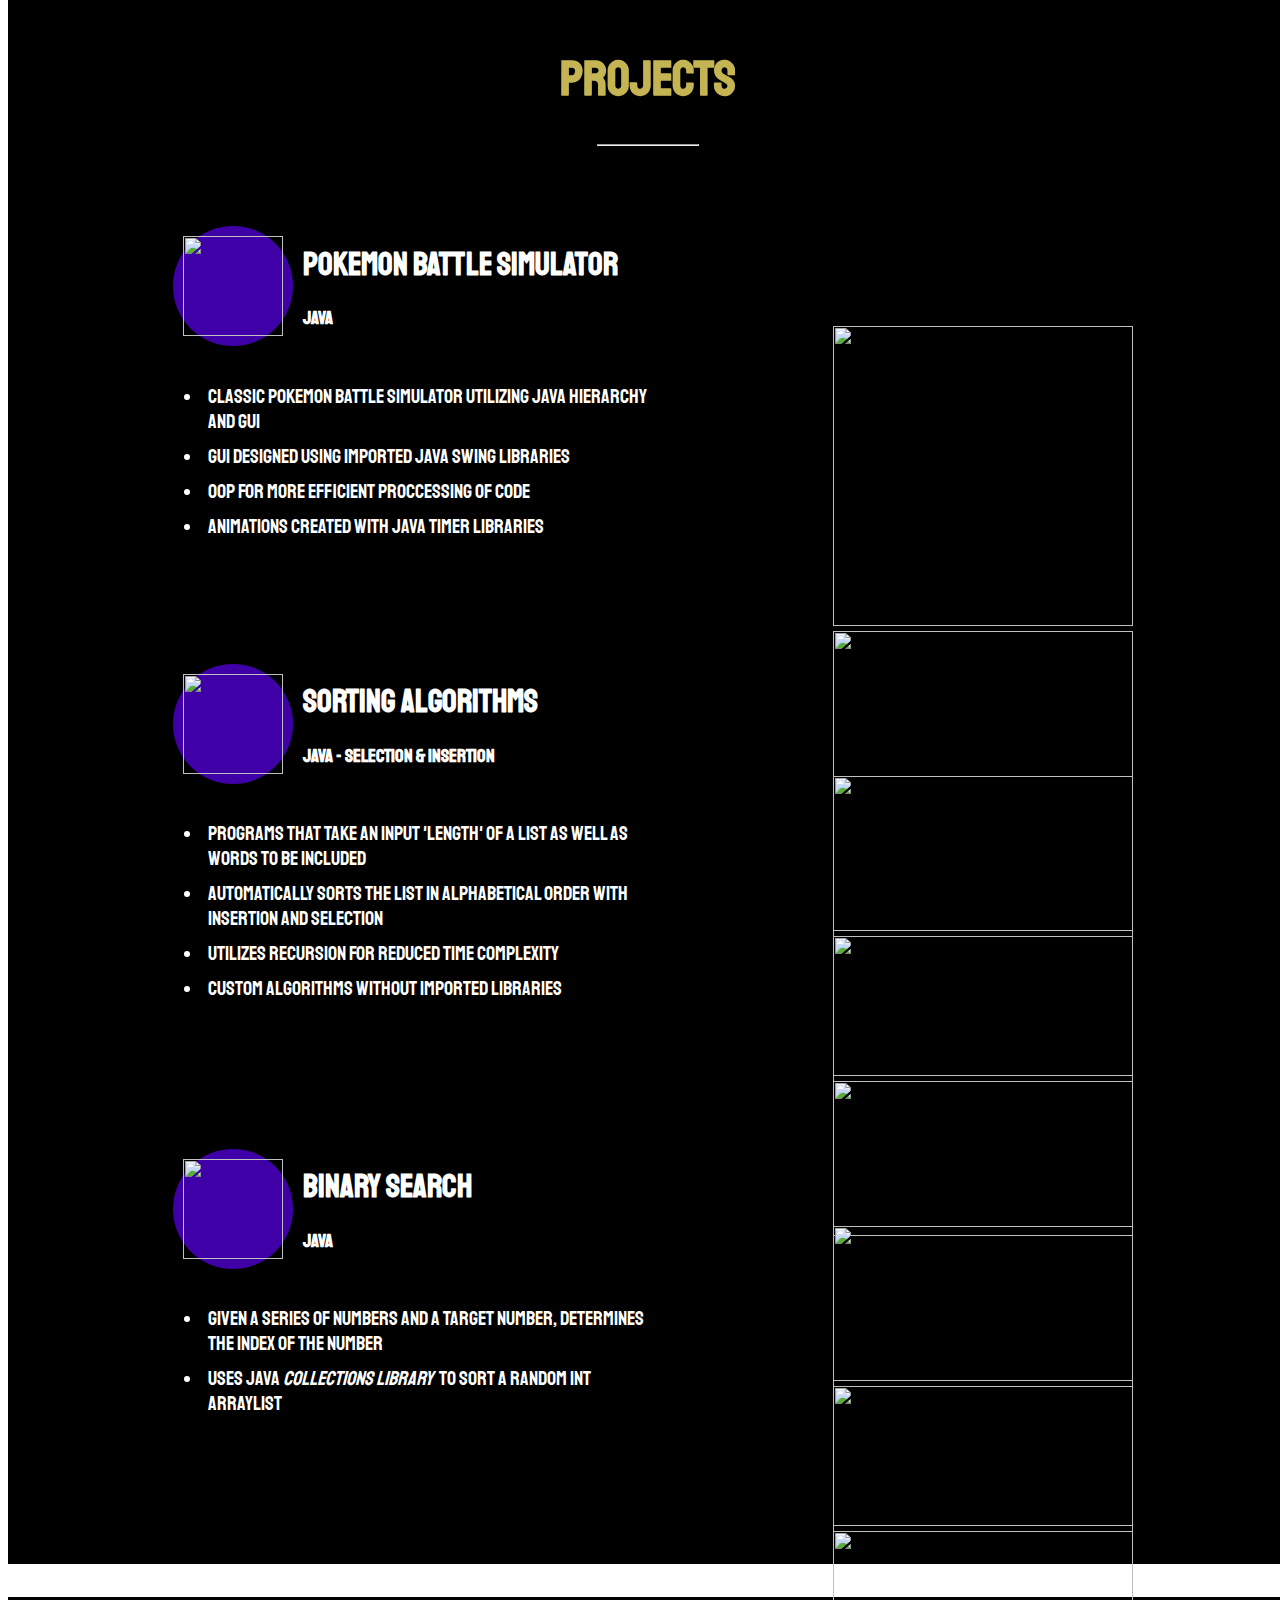
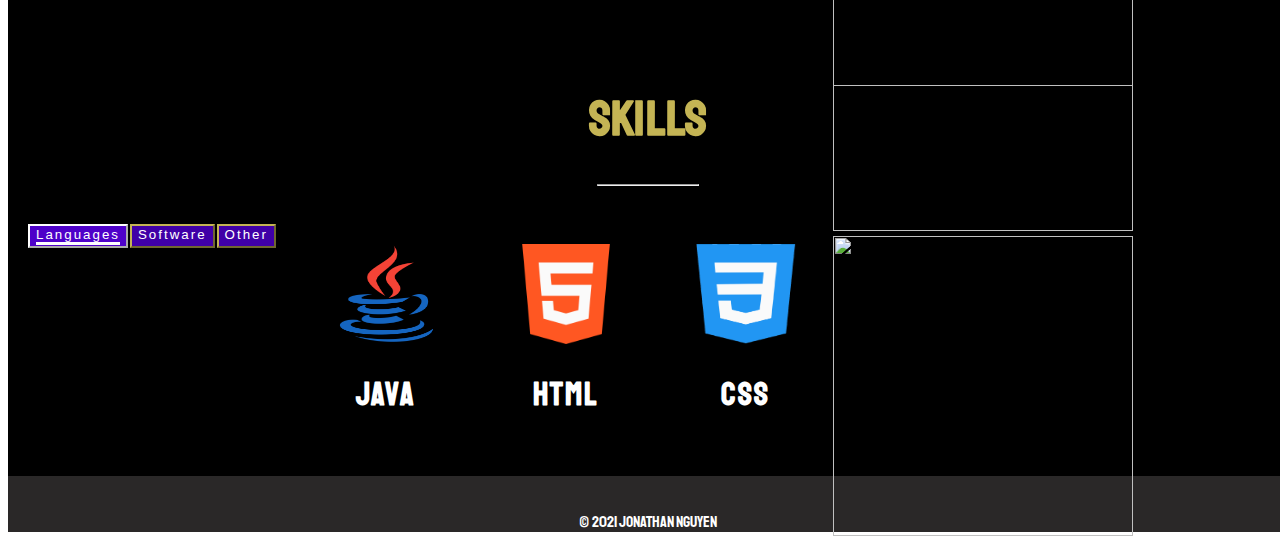
==== commit b9154092: "8/12/2021 1:17p," ====
--- a/Portfolio/index.html
+++ b/Portfolio/index.html
@@ -1,259 +1,292 @@
 <!DOCTYPE html>
 <html lang="en">
 
-    <head>
-        <meta charset="UTF-8">
-        <meta name="viewport" content="width=device-width; initial-scale=1.0; viewport-fit=cover">
-        <meta http-equiv="X-UA-Compativle" content="ie=edge">
-        <title>Jonathan Nguyen - Computer Science Major</title>
-        <!--Bootstrap css file-->
-        <link rel="stylesheet" href="css/bootstrap.min.css">
-        <!--Style css file-->
-        <link rel="stylesheet" href="css/style.css">
-        <!--Font-->
-        <link href="https://fonts.googleapis.com/css2?family=Staatliches&display=swap" rel="stylesheet">
-    </head>
-
-    <body>
-
-        <!--Nav bar-->
-        <nav class="navbar navbar-expand-md sticky-top color-1" id="navbar">
-            <div>
-                <a href="#landingPage" class="navbar-brand center">Jonathan Nguyen</a>
-
-                <div class="nav-list" id="navbarResponsive">
-                    <ul class="navbar-nav">
-                        <li class="nav-item"><a href="#experience" class="nav-link">Experience</a></li>
-                        <li class="nav-item"><a href="#projects" class="nav-link">Projects</a></li>
-                        <li class="nav-item"><a href="#skills" class="nav-link">Skills</a></li>
-                    </ul>
-                </div>
-
-            </div>
-        </nav>
-
-        <!--Landing Page-->
-        <section class="color-2" id="landingPage">
-                <div id="landing-title">
-                    <h1>Jonathan Nguyen</h1>
-                    <hr>
-                    <h3>UCSC Computer Science Major</h3>
-                </div>
-        </section>
-
-        <!--Experience-->
-        <section class="color-2" id="experience">
-            <h1 class="section-title">Experience</h1>
+<head>
+    <meta charset="UTF-8">
+    <meta name="viewport" content="width=device-width; initial-scale=1.0; viewport-fit=cover">
+    <meta http-equiv="X-UA-Compativle" content="ie=edge">
+    <title>Jonathan Nguyen - Computer Science Major</title>
+    <!--Bootstrap css file-->
+    <link rel="stylesheet" href="css/bootstrap.min.css">
+    <!--Style css file-->
+    <link rel="stylesheet" href="css/style.css">
+    <!--Font-->
+    <link href="https://fonts.googleapis.com/css2?family=Staatliches&display=swap" rel="stylesheet">
+</head>
+
+<body>
+
+    <!--Nav bar-->
+    <nav class="navbar navbar-expand-md sticky-top color-1" id="navbar">
+        <div>
+            <a href="#landingPage" class="navbar-brand center">Jonathan Nguyen</a>
+
+            <div class="nav-list" id="navbarResponsive">
+                <ul class="navbar-nav">
+                    <li class="nav-item"><a href="#experience" class="nav-link">Experience</a></li>
+                    <li class="nav-item"><a href="#projects" class="nav-link">Projects</a></li>
+                    <li class="nav-item"><a href="#skills" class="nav-link">Skills</a></li>
+                </ul>
+            </div>
+
+        </div>
+    </nav>
+
+    <!--Landing Page-->
+    <section class="color-2" id="landingPage">
+        <div id="landing-title">
+            <h1>Jonathan Nguyen</h1>
             <hr>
-            <div>
+            <h3>UCSC Computer Science Major</h3>
+        </div>
+    </section>
+
+    <!--Experience-->
+    <section class="color-2" id="experience">
+        <h1 class="section-title">Experience</h1>
+        <hr>
+        <div>
+            <div class="topic-box">
+                <div class="topic-brand">
+                    <img class="icon" src="img/Prelim.png">
+                    <div class="topic-header">
+                        <h1> Prelim </h1>
+                        <h3> Intern </h3>
+                    </div>
+                </div>
+                <ul class="description">
+                    <li> Expanded relations with banks across the U.S</li>
+                    <li> Used HTML and CSS to develop and improved digital applications</li>
+                    <li> Data mapping for applications and forms in Adobe</li>
+                </ul>
+            </div>
+        </div>
+    </section>
+
+    <!--Projects-->
+    <section class="color-2" id="projects">
+        <h1 class="section-title">Projects</h1>
+        <hr>
+        <div>
+            <div class="project-box">
                 <div class="topic-box">
                     <div class="topic-brand">
-                        <img class="icon" src="img/Prelim.png">
+                        <div class="icon-container color-1">
+                            <img class="icon" src="img/pika.png">
+                        </div>
                         <div class="topic-header">
-                            <h1> Prelim </h1>
-                            <h3> Intern </h3>
+                            <h1> Pokemon Battle Simulator </h1>
+                            <h3> Java </h3>
                         </div>
                     </div>
                     <ul class="description">
-                        <li> Expanded relations with banks across the U.S</li>
-                        <li> Used HTML and CSS to develop and improved digital applications</li>
-                        <li> Data mapping for applications and forms in Adobe</li>
-                    </ul>
-                </div>
-            </div>
-        </section>
-
-        <!--Projects-->
-        <section class="color-2" id="projects">
-            <h1 class="section-title">Projects</h1>
-            <hr>
-            <div>
-                <div class="project-box">
-                    <div class="topic-box">
-                        <div class="topic-brand">
-                            <div class="icon-container color-1">
-                                <img class="icon" src="img/pika.png">
-                            </div>
-                            <div class="topic-header">
-                                <h1> Pokemon Battle Simulator </h1>
-                                <h3> Java </h3>
-                            </div>
-                        </div>
-                        <ul class="description">
-                            <li>Classic Pokemon battle simulator utilizing Java hierarchy and GUI</li>
-                            <li>GUI designed using imported Java Swing libraries </li>
-                            <li>OOP for more efficient proccessing of code</li>
-                            <li>Animations created with Java timer libraries</li>
-                        </ul>
-                    </div>
-
-                    <div id="project1" class="carousel slide" data-ride="carousel">
-                    
-                        <!-- Indicators -->
-                        <ul class="carousel-indicators">
-                            <li data-target="#project1" data-slide-to="0" class="active"></li>
-                            <li data-target="#project1" data-slide-to="1"></li>
-                            <li data-target="#project1" data-slide-to="2"></li>
-                        </ul>
-                    
-                        <!-- The slideshow -->
-                        <div class="carousel-inner">
-                            <div class="carousel-item active">
-                                <img class="project-img" src="img/pokemon-sim.png">
-                            </div>
-                            <div class="carousel-item">
-                                <img class="project-img" src="img/pokemon-sim.png">
-                            </div>
-                            <div class="carousel-item">
-                                <img class="project-img" src="img/pokemon-sim.png">
-                            </div>
-                        </div>
-                    
-                        <!-- Left and right controls -->
-                        <a class="carousel-control-prev" href="#project1" data-slide="prev">
-                            <span class="carousel-control-prev-icon"></span>
-                        </a>
-                        <a class="carousel-control-next" href="#project1" data-slide="next">
-                            <span class="carousel-control-next-icon"></span>
-                        </a>
-                    </div>
-
-                </div>
-                
-                <div class="project-box">
-                    <div class="topic-box">
-                        <div class="topic-brand">
-                            <div class="icon-container color-1">
-                                <img class="icon" src="img/sort.jpeg">
-                            </div>
-                            <div class="topic-header">
-                                <h1> Sorting Algorithms</h1>
-                                <h3> Java - Selection & Insertion </h3>
-                            </div>
-                        </div>
-                        <ul class="description">
-                            <li>Programs that take an input 'length' of a list as well as words to be included</li>
-                            <li>Automatically sorts the list in alphabetical order with Insertion and Selection</li>
-                            <li>Utilizes recursion for reduced time complexity</li>
-                            <li>Custom algorithms without imported libraries</li>
-                        </ul>
-                    </div>
-
-                    <div id="project2" class="carousel slide" data-ride="carousel">
-                    
-                        <!-- Indicators -->
-                        <ul class="carousel-indicators">
-                            <li data-target="#project2" data-slide-to="0" class="active"></li>
-                            <li data-target="#project2" data-slide-to="1"></li>
-                            <li data-target="#project2" data-slide-to="2"></li>
-                        </ul>
-                    
-                        <!-- The slideshow -->
-                        <div class="carousel-inner">
-                            <div class="carousel-item active">
-                                <img class="project-img" src="img/Insertion.png">
-                            </div>
-                            <div class="carousel-item">
-                                <img class="project-img" src="img/Insertion.png">
-                            </div>
-                            <div class="carousel-item">
-                                <img class="project-img" src="img/Insertion.png">
-                            </div>
-                        </div>
-                    
-                        <!-- Left and right controls -->
-                        <a class="carousel-control-prev" href="#project2" data-slide="prev">
-                            <span class="carousel-control-prev-icon"></span>
-                        </a>
-                        <a class="carousel-control-next" href="#project2" data-slide="next">
-                            <span class="carousel-control-next-icon"></span>
-                        </a>
-                    </div>
-
-                </div>
-
-                <div class="project-box">
-                    <div class="topic-box">
-                        <div class="topic-brand">
-                            <div class="icon-container color-1">
-                                <img class="icon" src="img/Searching.png">
-                            </div>
-                            <div class="topic-header">
-                                <h1> Binary Search</h1>
-                                <h3> Java </h3>
-                            </div>
-                        </div>
-                        <ul class="description">
-                            <li>Given a series of numbers and a target number, determines the index of the number</li>
-                            <li>Uses Java <em>Collections Library </em> to sort a random int ArrayList</li>
-                        </ul>
-                    </div>
-
-                    <div id="project3" class="carousel slide" data-ride="carousel">
-                    
-                        <!-- Indicators -->
-                        <ul class="carousel-indicators">
-                            <li data-target="#project3" data-slide-to="0" class="active"></li>
-                            <li data-target="#project3" data-slide-to="1"></li>
-                            <li data-target="#project3" data-slide-to="2"></li>
-                        </ul>
-                    
-                        <!-- The slideshow -->
-                        <div class="carousel-inner">
-                            <div class="carousel-item active">
-                                <img class="project-img" src="img/Binary.png">
-                            </div>
-                            <div class="carousel-item">
-                                <img class="project-img" src="img/Binary.png">
-                            </div>
-                            <div class="carousel-item">
-                                <img class="project-img" src="img/Binary.png">
-                            </div>
-                        </div>
-                    
-                        <!-- Left and right controls -->
-                        <a class="carousel-control-prev" href="#project3" data-slide="prev">
-                            <span class="carousel-control-prev-icon"></span>
-                        </a>
-                        <a class="carousel-control-next" href="#project3" data-slide="next">
-                            <span class="carousel-control-next-icon"></span>
-                        </a>
-                    </div>
-                
-                </div>
-            </div>
-        </section>
-
-        <!--Skills-->
-        <section class="color-2" id="skills">
-            <h1 class="section-title">Skills</h1>
-            <hr>
-            <div>
-            </div>
-        </section>
-
-        <!--Footer-->
-        <footer id="footer">
-            <div class="socials">
-                <a href="mailto:jornguye@ucsc.edu"><i style="color:#FFF" class="far fa-envelope fa-lg"></i></a>
-                <a href="https://github.com/JRN03"><i style="color:#FFF;" class="fab fa-github fa-lg"></i></a>
-                <a href="https://www.linkedin.com/in/jonathan-nguyen-a6781220b"><i style="color:#FFF" class="fab fa-linkedin-in fa-lg"></i></a>
-                <a href="https://instagram.com/_j.nguyen08"><i style="color:#FFF" class="fab fa-instagram fa-lg"></i></a>
-            </div>
-            <p>© 2021 Jonathan Nguyen</p>
-        </footer>
-
-        <!--jQuery-->
-        <script src="js/jquery-3.5.1.min.js"></script>
-        <!--Bootstrap js-->
-        <script src="js/bootstrap.min.js"></script>
-        <!--Popper js-->
-        <script src="js/popper.min.js"></script>
-        <!--Scripts js-->
-        <script src="js/scripts.js"></script>
-        <!--Font awesome-->
-        <script src="js/all.min.js"></script>
-
-    </body>
+                        <li>Classic Pokemon battle simulator utilizing Java hierarchy and GUI</li>
+                        <li>GUI designed using imported Java Swing libraries </li>
+                        <li>OOP for more efficient proccessing of code</li>
+                        <li>Animations created with Java timer libraries</li>
+                    </ul>
+                </div>
+
+                <div id="project1" class="carousel slide" data-ride="carousel">
+
+                    <!-- Indicators -->
+                    <ul class="carousel-indicators">
+                        <li data-target="#project1" data-slide-to="0" class="active"></li>
+                        <li data-target="#project1" data-slide-to="1"></li>
+                        <li data-target="#project1" data-slide-to="2"></li>
+                    </ul>
+
+                    <!-- The slideshow -->
+                    <div class="carousel-inner">
+                        <div class="carousel-item active">
+                            <img class="project-img" src="img/pokemon-sim.png">
+                        </div>
+                        <div class="carousel-item">
+                            <img class="project-img" src="img/pokemon-sim.png">
+                        </div>
+                        <div class="carousel-item">
+                            <img class="project-img" src="img/pokemon-sim.png">
+                        </div>
+                    </div>
+
+                    <!-- Left and right controls -->
+                    <a class="carousel-control-prev" href="#project1" data-slide="prev">
+                        <span class="carousel-control-prev-icon"></span>
+                    </a>
+                    <a class="carousel-control-next" href="#project1" data-slide="next">
+                        <span class="carousel-control-next-icon"></span>
+                    </a>
+                </div>
+
+            </div>
+
+            <div class="project-box">
+                <div class="topic-box">
+                    <div class="topic-brand">
+                        <div class="icon-container color-1">
+                            <img class="icon" src="img/sort.jpeg">
+                        </div>
+                        <div class="topic-header">
+                            <h1> Sorting Algorithms</h1>
+                            <h3> Java - Selection & Insertion </h3>
+                        </div>
+                    </div>
+                    <ul class="description">
+                        <li>Programs that take an input 'length' of a list as well as words to be included</li>
+                        <li>Automatically sorts the list in alphabetical order with Insertion and Selection</li>
+                        <li>Utilizes recursion for reduced time complexity</li>
+                        <li>Custom algorithms without imported libraries</li>
+                    </ul>
+                </div>
+
+                <div id="project2" class="carousel slide" data-ride="carousel">
+
+                    <!-- Indicators -->
+                    <ul class="carousel-indicators">
+                        <li data-target="#project2" data-slide-to="0" class="active"></li>
+                        <li data-target="#project2" data-slide-to="1"></li>
+                        <li data-target="#project2" data-slide-to="2"></li>
+                    </ul>
+
+                    <!-- The slideshow -->
+                    <div class="carousel-inner">
+                        <div class="carousel-item active">
+                            <img class="project-img" src="img/Insertion.png">
+                        </div>
+                        <div class="carousel-item">
+                            <img class="project-img" src="img/Insertion.png">
+                        </div>
+                        <div class="carousel-item">
+                            <img class="project-img" src="img/Insertion.png">
+                        </div>
+                    </div>
+
+                    <!-- Left and right controls -->
+                    <a class="carousel-control-prev" href="#project2" data-slide="prev">
+                        <span class="carousel-control-prev-icon"></span>
+                    </a>
+                    <a class="carousel-control-next" href="#project2" data-slide="next">
+                        <span class="carousel-control-next-icon"></span>
+                    </a>
+                </div>
+
+            </div>
+
+            <div class="project-box">
+                <div class="topic-box">
+                    <div class="topic-brand">
+                        <div class="icon-container color-1">
+                            <img class="icon" src="img/Searching.png">
+                        </div>
+                        <div class="topic-header">
+                            <h1> Binary Search</h1>
+                            <h3> Java </h3>
+                        </div>
+                    </div>
+                    <ul class="description">
+                        <li>Given a series of numbers and a target number, determines the index of the number</li>
+                        <li>Uses Java <em>Collections Library</em> <span style="color:rgb(0, 0, 0)">.</span>to sort a
+                            random int ArrayList</li>
+                    </ul>
+                </div>
+
+                <div id="project3" class="carousel slide" data-ride="carousel">
+
+                    <!-- Indicators -->
+                    <ul class="carousel-indicators">
+                        <li data-target="#project3" data-slide-to="0" class="active"></li>
+                        <li data-target="#project3" data-slide-to="1"></li>
+                        <li data-target="#project3" data-slide-to="2"></li>
+                    </ul>
+
+                    <!-- The slideshow -->
+                    <div class="carousel-inner">
+                        <div class="carousel-item active">
+                            <img class="project-img" src="img/Binary.png">
+                        </div>
+                        <div class="carousel-item">
+                            <img class="project-img" src="img/Binary.png">
+                        </div>
+                        <div class="carousel-item">
+                            <img class="project-img" src="img/Binary.png">
+                        </div>
+                    </div>
+
+                    <!-- Left and right controls -->
+                    <a class="carousel-control-prev" href="#project3" data-slide="prev">
+                        <span class="carousel-control-prev-icon"></span>
+                    </a>
+                    <a class="carousel-control-next" href="#project3" data-slide="next">
+                        <span class="carousel-control-next-icon"></span>
+                    </a>
+                </div>
+
+            </div>
+        </div>
+    </section>
+
+    <!--Skills-->
+    <section class="color-2" id="skills">
+        <h1 class="section-title">Skills</h1>
+        <hr>
+        <div>
+            <div class="btn-group-vertical btn-group-lg" id="buttonsContainer">
+                <button class="btn color-1 active" id="language">Languages</button>
+                <button class="btn color-1" id="software">Software</button>
+                <button class="btn color-1" id="other">Other</button>
+            </div>
+            <div id="skill-box">
+                <div class="box language">
+                    <img src="img/Java.png" class="icon">
+                    <h1>JAVA</h1>
+                </div>
+                <div class="box language">
+                    <img src="img/html.png" class="icon">
+                    <h1>HTML</h1>
+                </div>
+                <div class="box language">
+                    <img src="img/css.png" class="icon">
+                    <h1>CSS</h1>
+                </div>
+                <div class="box software">
+                    <img src="img/bootstrap.png" class="icon">
+                    <h1>Bootstrap</h1>
+                </div>
+                <div class="box software">
+                    <img src="img/git.png" class="icon">
+                    <h1>Git</h1>
+                </div>
+                <div class="box other">
+                    <img src="img/data.png" class="icon">
+                    <h1>Data Mapping</h1>
+                </div>
+            </div>
+        </div>
+    </section>
+
+    <!--Footer-->
+    <footer id="footer">
+        <div class="socials">
+            <a href="mailto:jornguye@ucsc.edu"><i style="color:#FFF" class="far fa-envelope fa-lg"></i></a>
+            <a href="https://github.com/JRN03"><i style="color:#FFF;" class="fab fa-github fa-lg"></i></a>
+            <a href="https://www.linkedin.com/in/jonathan-nguyen-a6781220b"><i style="color:#FFF"
+                    class="fab fa-linkedin-in fa-lg"></i></a>
+            <a href="https://instagram.com/_j.nguyen08"><i style="color:#FFF" class="fab fa-instagram fa-lg"></i></a>
+        </div>
+        <p>© 2021 Jonathan Nguyen</p>
+    </footer>
+
+    <!--jQuery-->
+    <script src="js/jquery-3.5.1.min.js"></script>
+    <!--Bootstrap js-->
+    <script src="js/bootstrap.min.js"></script>
+    <!--Popper js-->
+    <script src="js/popper.min.js"></script>
+    <!--Scripts js-->
+    <script src="js/scripts.js"></script>
+    <!--Font awesome-->
+    <script src="js/all.min.js"></script>
+
+</body>
 
 </html>--- a/Portfolio/css/style.css
+++ b/Portfolio/css/style.css
@@ -241,6 +241,11 @@
   width: 300px;
   height: 300px;
   position: relative;
+  transition: 500ms;
+}
+
+.carousel-indicators {
+  z-index: 1;
 }
 .project-box {
   display: flex;
@@ -253,8 +258,8 @@
 }
 @media screen and (min-width: 1170px) {
   .carousel:hover {
-    transform: scale(1.5);
-    transition: 1s;
+    transform: scale(1.3);
+    transition: 500ms;
   }
 }
 
@@ -273,12 +278,77 @@
 #skills {
 }
 
+#skill-box {
+  display: flex;
+  justify-content: flex-start;
+  margin: 0px 20px;
+}
+
+#skills > div {
+  justify-content: flex-start;
+}
+
+.btn-group-vertical {
+  margin-left: 10%;
+}
+
+.btn {
+  border-color: #c4b454;
+  letter-spacing: 2px;
+  color: #ffffff;
+}
+
+.btn:hover,
+.btn:focus,
+.btn.active {
+  background-color: rgb(78, 1, 201) !important;
+  border-color: #ffffff !important;
+  color: #ffffff;
+  box-shadow: none;
+}
+
+.btn:hover:after,
+.btn:focus:after,
+.btn.active:after {
+  transform: scaleX(1);
+}
+
+.btn::after {
+  display: block;
+  content: "";
+  border-bottom: solid 3px #ffffff;
+  transform: scaleX(0);
+  transition: 500ms ease-in-out;
+  transform-origin: 0% 50%;
+}
+
+.box {
+  display: flex;
+  flex-flow: column;
+  color: #ffffff;
+  justify-content: center;
+  align-items: center;
+  margin: 10px 30px;
+  letter-spacing: 2px;
+}
+
+.software,
+.other {
+  display: none;
+}
+
 /*Footer*/
 #footer {
   height: auto;
   display: block;
   width: 100%;
   background-color: #2a2828;
+  color: #ffffff;
+}
+
+#footer > p {
+  display: flex;
+  justify-content: center;
 }
 
 .socials {
@@ -289,3 +359,7 @@
 .socials a {
   margin: 10px;
 }
+
+footer .svg-inline--fa {
+  font-size: 30px;
+}
